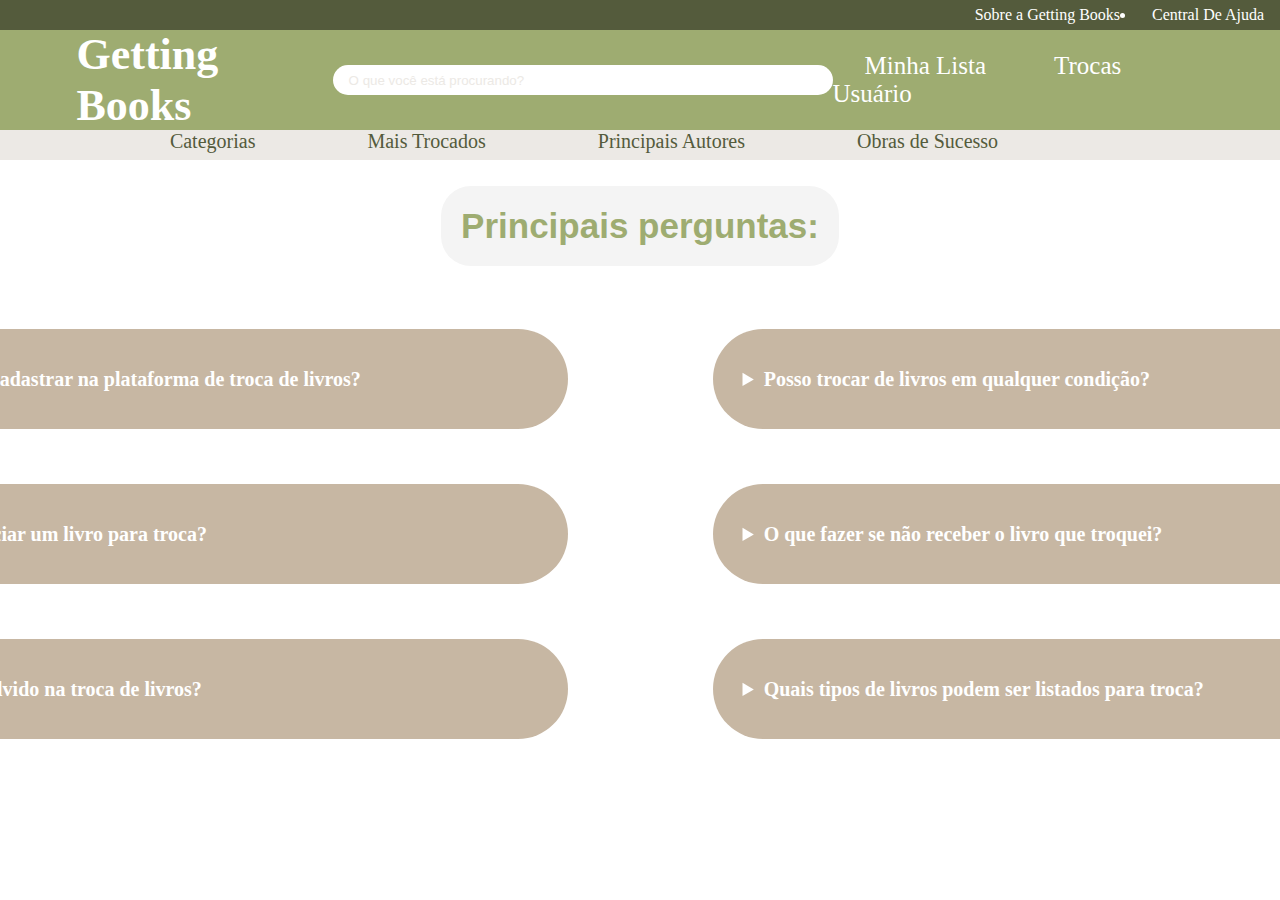
==== ajuda.html @ aea82346 "commit" ====
<!DOCTYPE html>
<html lang="pt-BR">

<head>
    <meta charset="UTF-8">
    <meta name="viewport" content="width=device-width, initial-scale=1.0">
    <title>Getting Bookssss</title>
    <link rel="stylesheet" href="style.css">

</head>

<body>
    <nav class="nav-topo">
        <a href="">Sobre a Getting Books</a>
        <li><a href="">Central De Ajuda</a></li>
    </nav>
    <header>

        <div class="logo">
            <img src="../projeto2/imgs/logo.png" alt="" width="80px">
            <h1>Getting Books</h1>
        </div>
        <form action="" class="caixa-busca">

            <input type="search" name="busca" id="busca" placeholder="O que você está procurando?">
            <button type="submit" id="btn-busca"><img src="../projeto2/imgs/img1.png" alt="" width="30px"></button>
        </form>
        <div class="links-header">
            <a href=""><img src="../projeto2/imgs/favorite.png" alt="" width="25px">Minha Lista</a>
            <a href=""><img src="../projeto2/imgs/exchange.png" alt="" width="25px">Trocas</a>
            <a href=""><img src="../projeto2/imgs/person_24dp_FFFFFF_FILL0_wght400_GRAD0_opsz24.png" alt="" width="25px">Usuário</a>
        </div>
</header>
    <nav class="nav-links">


        <a href="#">Categorias</a>
        <a href="#">Mais Trocados</a>
        <a href="#">Principais Autores</a>
        <a href="#">Obras de Sucesso</a>
    </nav>
    <div id="ok">
        <h1 class="titulo1">Principais perguntas:</h1>
    </div>
    <div id="login">
        <h1 class="com"></h1>
    </div>
    <section class="sara">
        <div id="babe">
            <details>
                <summary>
                    Como faço para me cadastrar na plataforma de troca de livros?
                </summary>
                Para se cadastrar na nossa plataforma, clique no botão "Usuario" na pagina inicial.
                Preencha o formulario com seus dados pessoais, como nome, email, cpf e senha.
                após completar o cadastro você receberar um email com a confirmação.
            </details>
        </div>
        <div id="baby">
            <details>
                <summary>
                    Posso trocar de livros em qualquer condição?
                </summary>
                sim, você pode trocar livros em qualquer condição, mas é importante ser honesto sobre o estado do livro.
                Informe o estado em que o livro está, todos os pontos positivos e negativos.
            </details>
        </div>
        <div id="baby">
            <details>
                <summary>
                    Como faço para anuciar um livro para troca?
                </summary>
                Para anunciar um livro, acesse sua conta e clique em "Anunciar Livro".
                Preencha os detalhes do livro, como título, autor, gênero, e estado de conservação.
                Adicione uma ou mais fotos do livro e clique em "Publicar Anúncio".
                Seu livro estará disponível para outros usuários verem e solicitarem a troca.
            </details>
        </div>
        <div id="baby">
            <details>
                <summary>
                    O que fazer se não receber o livro que troquei?
                </summary>
                Se você não receber o livro acordado na troca, entre em contato com o trocador para verificar o que
                aconteceu. Se o problema não for resolvido, entre em contato com nossa equipe de suporte ao cliente para
                relatar o incidente. Forneça todas as informações e comprovantes de envio, se houver, para que possamos
                investigar e resolver a situação
            </details>
        </div>
        <div id="babe">
            <details>
                <summary>
                    Há algum custo envolvido na troca de livros?
                </summary>
                Nossa plataforma não cobra taxas de uso para a troca de livros. No entanto, se a troca for realizada
                pelo correio, os custos de envio são de responsabilidade dos trocadores. Recomendamos que as partes
                envolvidas na troca negociem e acordem como será feito o envio e quem arcará com os custos
                correspondentes.
            </details>
        </div>
        <div id="babe">
            <details>
                <summary>
                    Quais tipos de livros podem ser listados para troca?
                </summary>
                Qualquer livro em boas condições para leitura.
            </details>
        </div>
    </section>
</body>

</html>
---- style.css ----
* {
    margin: 0;
    padding: 0;
    box-sizing: border-box;
  }
  
  :root {
    --cor-primaria: #9EAC71;
    --cor-secundaria: #545b3c;
    --cor-tres: #ece9e5;
    --BRANCO: white;
    --preto: black;
    --cor-dois:#eac1a3;
    --cor-quatro:#c7b7a3;
  }
  .nav-topo{
    background-color: var(--cor-secundaria);
    display: flex;
    align-items: center;
    justify-content: end;
  height: 30px;
  }
  .nav-topo li{
    color: var(--BRANCO);
  }
  .nav-topo a {
    color: var(--BRANCO);
    text-decoration: none;
    padding: 1rem;
   
  }
  
  header {
    background-color: var(--cor-primaria);
    color: var(--BRANCO);
    display: flex;
    justify-content: space-between;
    align-items: center;
    height: 100px;
  
  }
  
  .logo {
    display: flex;
    align-items: center;
    font-size: 22px;
  }
  
  .caixa-busca {
    display: flex;
    position: relative;
    align-items: center;
  }
  
  #busca {
  
    height: 30px;
    width: 500px;
    border-radius: 20px;
    border: none;
    cursor: pointer;
  
  
  }
  
  .caixa-busca ::placeholder {
    padding-left: 1rem;
    color: var(--cor-tres);
    
  }
  
  #btn-busca {
    background-color: transparent;
    border: none;
    position: absolute;
    right: 2%;
    cursor: pointer;
  
  }
  .links-header :hover{
    color: var(--cor-tres);
   
  }
  .links-header a {
  
    font-size: 25px;
    text-decoration: none;
    margin: 2rem;
    color: var(--BRANCO);
  
  }
  
  .nav-links{
    background-color: var(--cor-tres);
    display: flex;
    justify-content: center;
    height: 30px;
  }
  .nav-links a{
   
    color: var(--cor-secundaria);
    text-decoration: none;
    cursor: pointer;
    font-size: 20px;
    margin-right: 7rem;
   
  }




#banner {
    width: 100%;
    background-image: url("../projeto2/imgs/Design_sem_nome-removebg-preview.png");
   
    background-size: cover;
    height: 800px;
    display:grid;
    grid-template-columns: repeat(2,1fr);
    

}

.column{
  
  align-items: center;
  font-weight: bold;
  padding: px;
  margin: 300px 200px;
  background-color: var(--cor-tres);
  border-radius: 20px;
  width: 600px;
  height: 300px;
  opacity: 60%;
  border:4px solid var(--cor-dois);
 
}
#text-card{
  font-weight: bold;
  color: var(--BRANCO);
  font-size: 35px;
  font-family: Georgia, 'Times New Roman', Times, serif;
  }  

.outro{

  align-items: center;
  height: 200px;
  color: var(--BRANCO);
  position: absolute;
  display: flex;
  justify-content: center;
  margin-top: 235px;
  margin-left: 370px;
  clear: left;
  z-index: 900;
}  
.outra{

  align-items: center;
  height: 200px;
  color: var(--BRANCO);
  position: absolute;
  display: flex;
  justify-content: center;
  margin-top: 235px;
  margin-left: 1350px;
  clear: left;
  z-index: 900;

}  
.outre{

  align-items: center;
  height: 200px;
  color: var(--BRANCO);
  position: absolute;
  display: flex;
  justify-content: center;
  margin-top: 355px;
  margin-left: 1320px;
  z-index: 900;
}  
.outru{

  align-items: center;
  height: 200px;
  color: var(--BRANCO);
  position: absolute;
  display: flex;
  justify-content: center;
  margin-top: 355px;
  margin-left: 1210px;
  z-index: 900;
  
}  
.outri{

  align-items: center;
  height: 200px;
  color: var(--BRANCO);
  position: absolute;
  display: flex;
  justify-content: center;
  margin-top: 360px;
  margin-left: 1455px;
  z-index: 900;
  
}  
.outrao{

  align-items: center;
  height: 200px;
  color: var(--BRANCO);
  position: absolute;
  display: flex;
  justify-content: center;
  margin-top: 360px;
  margin-left: 1580px;
  z-index: 900;
  
}  
.livro1{

  align-items: center;
  height: 200px;
  color: var(--BRANCO);
  position: absolute;
  display: flex;
  justify-content: center;
  margin-top: 355px;
  margin-left: 220px;
  z-index: 900;
}  
.livro2{

  align-items: center;
  height: 200px;
  color: var(--BRANCO);
  position: absolute;
  display: flex;
  justify-content: center;
  margin-top: 355px;
  margin-left: 330px;
  z-index: 900;
  
}  
.livro3{

  align-items: center;
  height: 200px;
  color: var(--BRANCO);
  position: absolute;
  display: flex;
  justify-content: center;
  margin-top: 360px;
  margin-left: 455px;
  z-index: 900;
  
}  
.livro4{

  align-items: center;
  height: 200px;
  color: var(--BRANCO);
  position: absolute;
  display: flex;
  justify-content: center;
  margin-top: 365px;
  margin-left: 585px;
  z-index: 900;
  
}
/*ajuda*/

#ok {
  display: flex;
  position: relative;
  justify-content: center;
}

.titulo1 {
  display: flex;
  margin-left: 30px;
  font-size: 35px;
  align-items: center;
  margin: 2%;
  border-radius: 30px;
  background-color: #f4f4f4;
  padding: 20px;
  color: var(--cor-primaria);
  align-items: center;
  font-family: 'Lucida Sans', 'Lucida Sans Regular', 'Lucida Grande', 'Lucida Sans Unicode', Geneva, Verdana, sans-serif;
  text-align: justify;
}

.sara {
  display: grid;
  grid-template-columns: repeat(2, 1fr);
  gap: 5px;
  align-items: center;
  justify-content: center;
}

.btn-fale {
  background-color: var(--cor-primaria);
  color: white;
  border-radius: 50px;
  font-size: 20px;
  display: flex;
  align-items: center;
  justify-content: center;
  border: 5px;
  margin: 3%;
}

#baby {
  display: grid;
  align-items: center;
  color: white;
  font-weight: bold;
  padding: 30px;
  margin: 20px 70px;
  background-color: var(--cor-quatro);
  border-radius: 50px;
  width: 800px;
  height: 100px;
  font-family: Georgia, 'Times New Roman', Times, serif;
  font-size: 20px;
}

#babe {
  display: grid;
  align-items: center;
  color: white;
  font-weight: bold;
  padding: 30px;
  margin: 30px 70px;
  background-color: var(--cor-quatro);
  border-radius: 50px;
  width: 800px;
  height: 100px;
  font-family: Georgia, 'Times New Roman', Times, serif;
  font-size: 20px;
}

#img {
  display: flex;
  align-items: center;
  margin: 20px 70px;
  flex-direction: column;
}

#login {
  border: 4px solid var(--BRANCO);
  border-radius: 40px;
  background-color: var(--BRANCO);
  position: relative;
  justify-content: center;
}
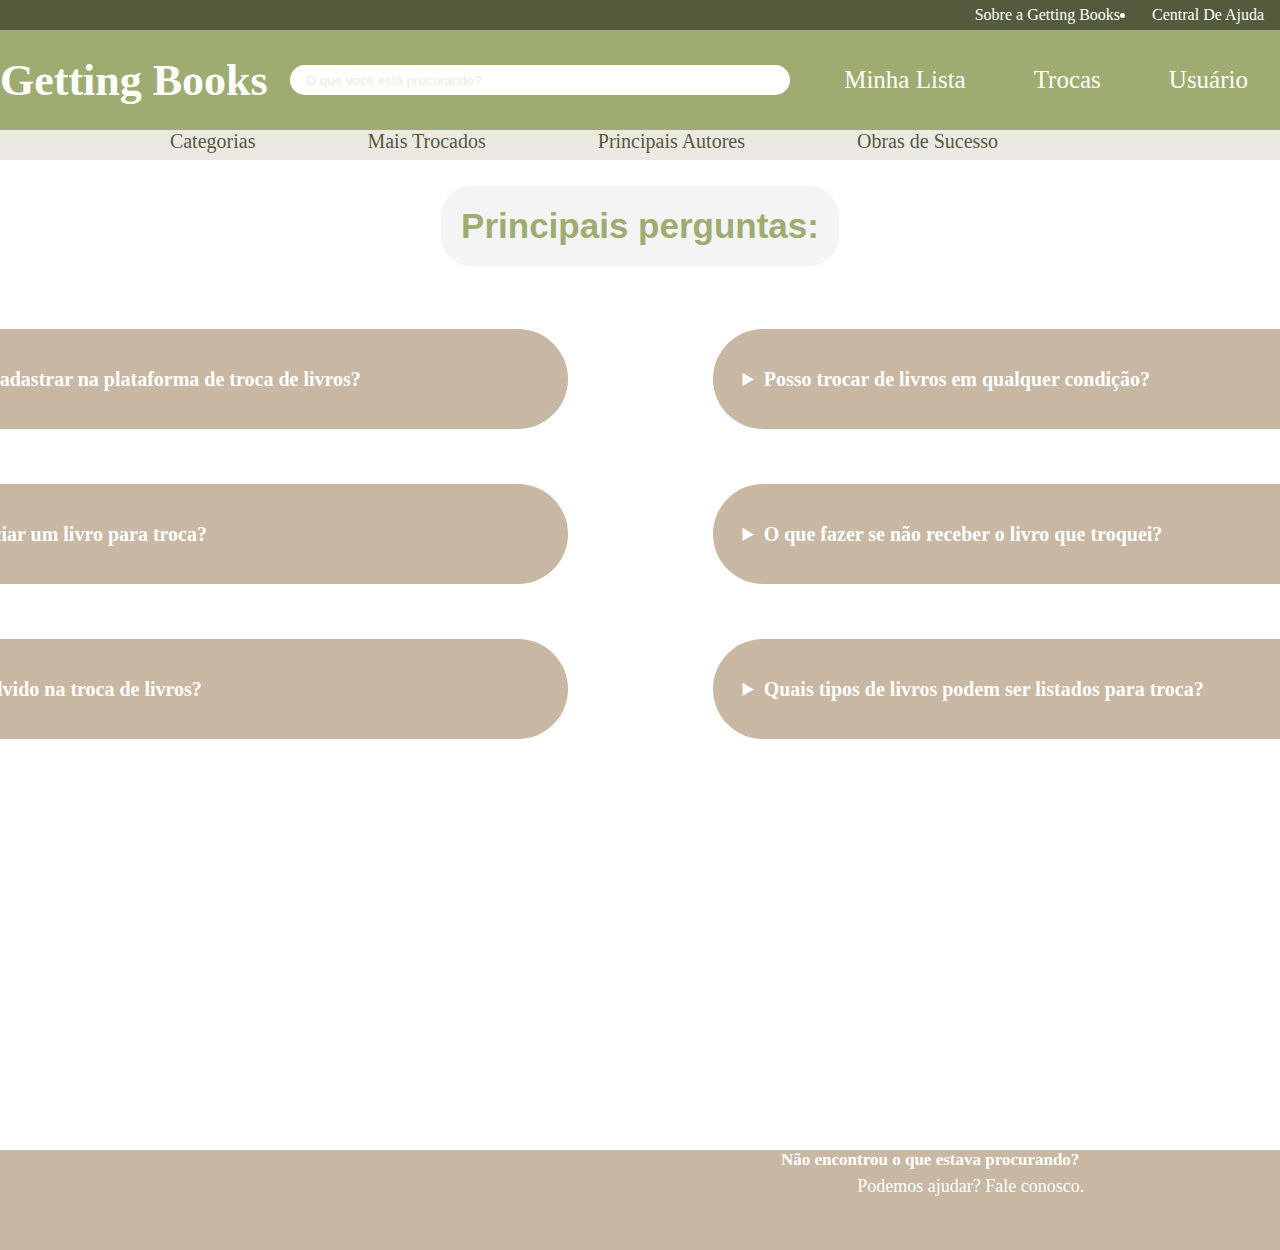
==== commit 52a1f672: "commit" ====
--- a/ajuda.html
+++ b/ajuda.html
@@ -17,7 +17,7 @@
     <header>
 
         <div class="logo">
-            <img src="../projeto2/imgs/logo.png" alt="" width="80px">
+            <a href="../projeto2/index.html"><img src="../projeto2/imgs/logo.png" alt="" width="80px"></a>
             <h1>Getting Books</h1>
         </div>
         <form action="" class="caixa-busca">
@@ -107,6 +107,20 @@
             </details>
         </div>
     </section>
+</div>
+<div id="central">
+    <p class="sa">Não encontrou o que estava procurando?</p></a>
+    <a class="sari" href="">
+        <p class="oka">Podemos ajudar? Fale conosco.</p>
+    </a>
+    <div id="ajuda">
+        <a href="http://instagram.com"><img src="../projeto2/imgs/instagram.png" alt="" width="30px"></a>
+        <a href="http://facebook.com"><img src="../projeto2/imgs/facebook.png" alt="" width="30px"></a>
+        <a href="http://twitter.com"><img src="../projeto2/imgs/icons8-twitterx-50.png" alt="" width="30px"></a>
+        <a href="https://www.linkedin.com/in/sara-silva-6273a12a5?utm_source=share&utm_campaign=share_via&utm_content=profile&utm_medium=android_app">
+        <img src="../projeto2/imgs/icons8-linkedin-50.png" alt="" width="30px"></a>
+        <a class="sarinha" href="mailto:sarabenedt@gmail.com"><img src="../projeto2/imgs/icons8-mensagem-preenchida-50.png" alt="" width="30px"></a>
+    </div>
+</div>
 </body>
-
-</html>+</html>
--- a/style.css
+++ b/style.css
@@ -359,4 +359,45 @@
   justify-content: center;
 }
 
-
+#sar{
+  font-size: 18px;
+}
+#central{
+  background-color:var(--cor-quatro);
+  width: 1905px;
+  height: 100px;
+  text-decoration: none;
+}
+.sa{
+ text-decoration: none;
+  margin-top: 20%;
+  display: flex;
+  font-size: 17px;
+  font-family: Georgia, 'Times New Roman', Times, serif;
+  font-weight: bold;
+  align-items: center;
+  margin-left: 41%;
+  color: #ffffff;
+}
+#ajuda{
+margin-left: 45.9%;
+justify-content: center;
+margin-top: 0.5%;
+}
+.sarinha{
+  text-decoration: none;
+  color: #ffffff;
+
+}
+.oka{
+  font-size: 18px;
+  color: #ffffff;
+  margin-left: 45% ;
+  margin-top: 0.3%;
+}
+.sari{
+  text-decoration: 0;
+}
+
+
+
